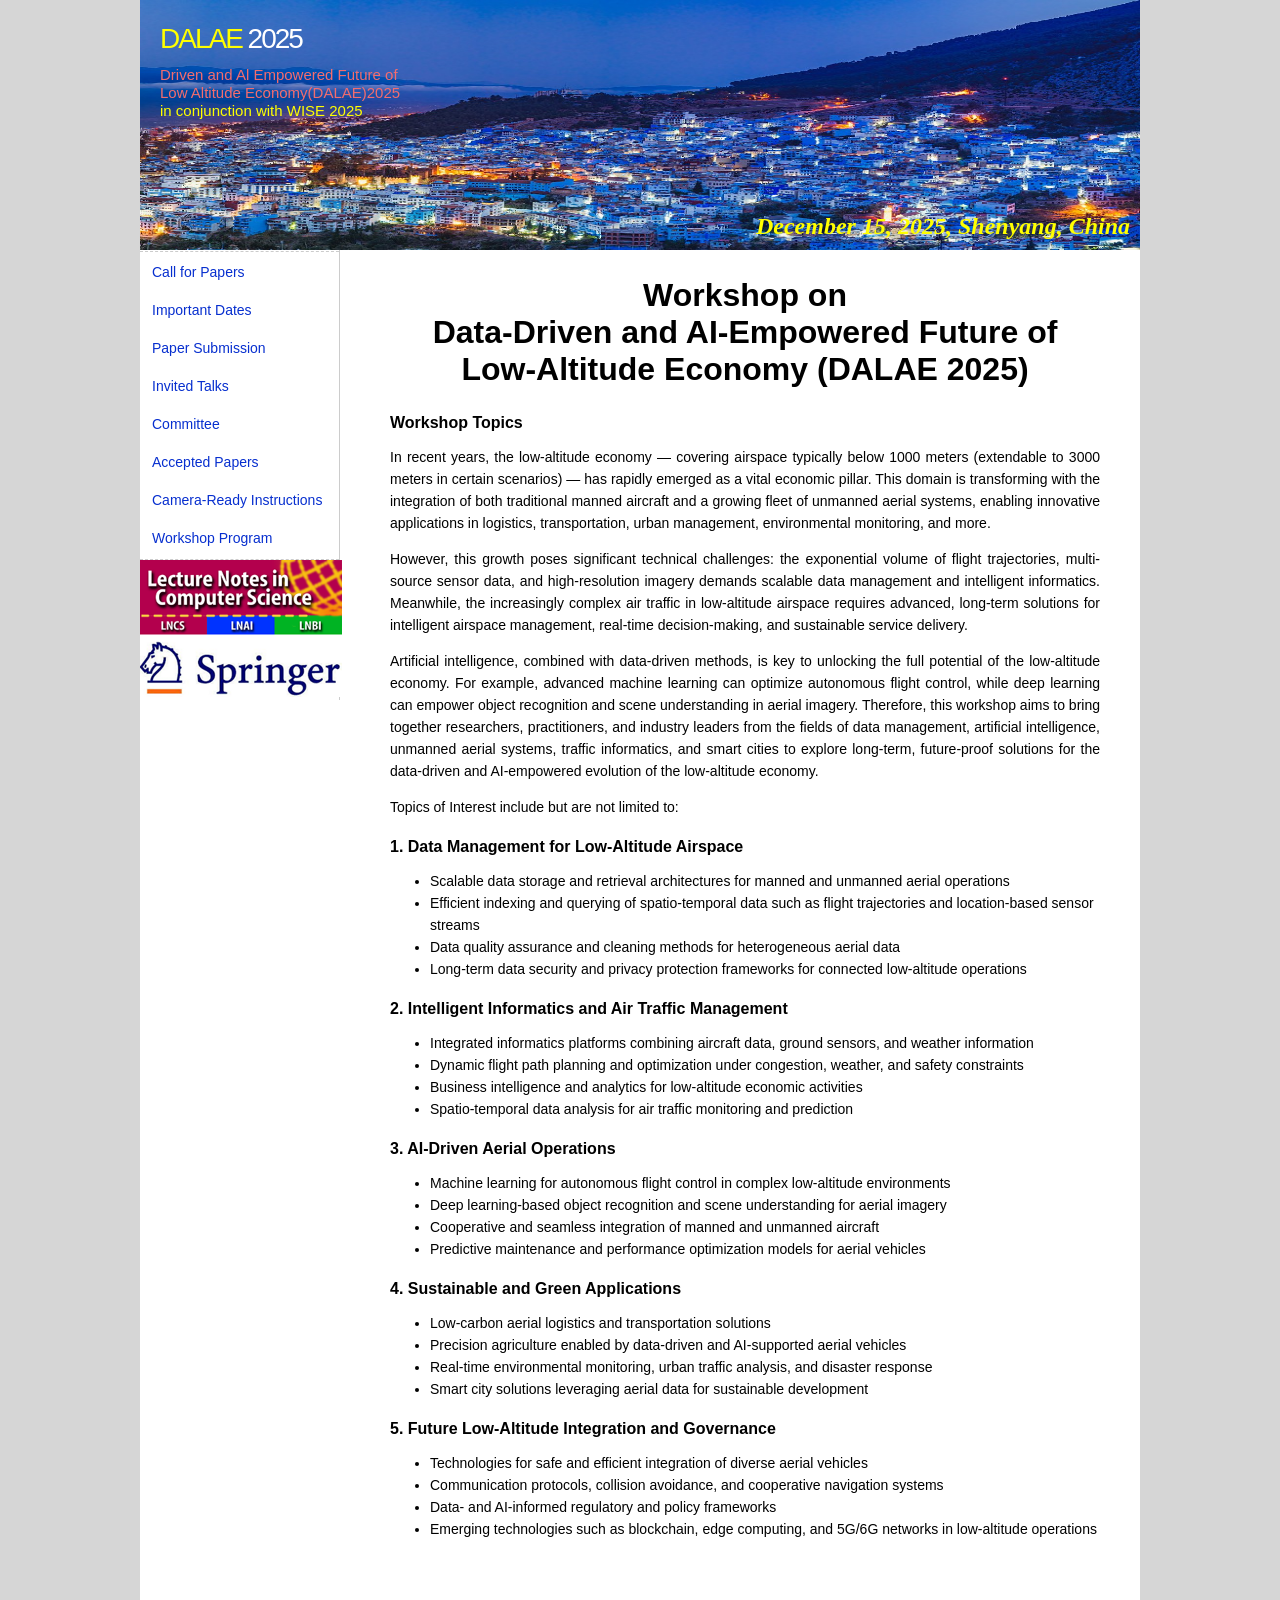
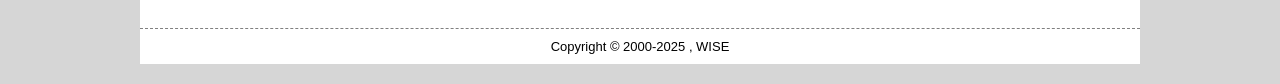
==== index.html @ a45ecdf9 "Update index.html" ====
<!DOCTYPE html>
<html>

<head>
<!--	<base href="/kgma.github.io/">-->
	<meta charset="utf-8">
	<title>The 1th Workshop on Data - Driven and AI - Empowered Future of Low - Altitude Economy（DALAE 2025）</title>
	<link rel="stylesheet" type="text/css" href="css.css">
</head>

<body>
	<div id="container">
		<div id="header" style="background: url(head.jpg); background-size: 1000px 250px;position:relative;">
			<h1 style="margin-left:20px;">
				<div id="apple"><a style="font-size: 28px;" href="https://wisedalae.github.io/WISE2025">DALAE <span
							style="font-size: 28px;">2025</span></a></div>
				<small>Driven and Al Empowered Future of <br />Low Altitude Economy(DALAE)2025<br/>
					<div id="apple">
						<a href="https://wise2025.ficloud.org/">in conjunction with WISE 2025 </a>
					</div>
				</small>
			</h1>
			<div style="position:absolute; bottom:0; right:0;">
				<p
					style="color:#FFFF00;line-height: 0;font-size:24px;text-align: right; margin-right:10px;font-style:oblique;font-family:STLiti;font-weight: bold;">
					December 15, 2025, Shenyang, China</p>
			</div>
		</div>
		<div id="main">
			<div id="menu">
				<div class="line"></div>
				<div><a class="item" href="/WISE2025/">Call for Papers</a></div>
				<div><a class="item" href="/WISE2025//dates.html">Important Dates</a></div>
				<div><a class="item" href="/WISE2025//sub.html">Paper Submission</a></div>
				<div><a class="item" href="/WISE2025//tbd1.html">Invited Talks</a></div>
				<div><a class="item" href="/WISE2025//com.html">Committee</a></div>
				<div><a class="item" href="/WISE2025//tbd1.html">Accepted Papers</a></div>
				<div><a class="item" href="/WISE2025//tbd1.html">Camera-Ready Instructions</a></div>
				<div><a class="item" href="/WISE2025//tbd1.html">Workshop Program</a></div>
				<div class="line"></div>

				<div><img src="LNCS.png"></div>

			</div>
			<div id="content">
				<h2 style="font-size: 32px; font-weight: bold; text-align: center;">
					Workshop on<br>
					Data-Driven and AI-Empowered Future of<br>
					Low-Altitude Economy (DALAE 2025)
				</h2>
				<!--
			<div style="background:#87CEFA;padding:10px;">
			<p style="margin:0;">Considering the current situation of COVID-19 globally, the APWeb-WAIM 2021 Organizing Committee has finally decided that <span style="color:red"><b>APWeb-WAIM 2021 will be a fully virtual conference</b></span>. Authors/participants will be connected by <span style="color:red"><b>Tencent Meeting</b></span>. The updated conference dates are <span style="color:red"><b>23-25 August, 2021</b></span>.
				<br><br>
				<span style="color:red"><b>Free Registration Now Open.</b></span>
				<br></p></div>
			-->
				<div class="title">Workshop Topics</div>

				<p>In recent years, the low-altitude economy — 
					covering airspace typically below 1000 meters (extendable to 3000 meters in certain scenarios) — 
					has rapidly emerged as a vital economic pillar. 
					This domain is transforming with the integration of both traditional manned aircraft and a growing fleet of unmanned aerial systems, 
					enabling innovative applications in logistics, transportation, urban management, environmental monitoring, and more.

				<!-- <p><span style="display:block;color: blue">Accepted papers will be published in the Springer's proceedings (as post-proceedings). </span></p> -->


				<p>However, this growth poses significant technical challenges: the exponential volume of flight trajectories, multi-source sensor data, 
					and high-resolution imagery demands scalable data management and intelligent informatics. Meanwhile, 
					the increasingly complex air traffic in low-altitude airspace requires advanced, long-term solutions for intelligent airspace management, 
					real-time decision-making, and sustainable service delivery.</p>

				<p>Artificial intelligence, combined with data-driven methods, is key to unlocking the full potential of the low-altitude economy. 
					For example, advanced machine learning can optimize autonomous flight control, 
					while deep learning can empower object recognition and scene understanding in aerial imagery. 
					Therefore, this workshop aims to bring together researchers, practitioners, and industry leaders from the fields of data management, 
					artificial intelligence, unmanned aerial systems, traffic informatics, and smart cities to explore long-term, 
					future-proof solutions for the data-driven and AI-empowered evolution of the low-altitude economy.</p>

				<p>Topics of Interest include but are not limited to:</p>

				<div class="title">1. Data Management for Low-Altitude Airspace</div>

				<ul>
					<li>Scalable data storage and retrieval architectures for manned and unmanned aerial operations</li>
					<li>Efficient indexing and querying of spatio-temporal data such as flight trajectories and location-based sensor streams</li>
					<li>Data quality assurance and cleaning methods for heterogeneous aerial data</li>
					<li>Long-term data security and privacy protection frameworks for connected low-altitude operations</li>
				</ul>

				<div class="title">2. Intelligent Informatics and Air Traffic Management</div>

				<ul>

					<li>Integrated informatics platforms combining aircraft data, ground sensors, and weather information</li>
					<li>Dynamic flight path planning and optimization under congestion, weather, and safety constraints</li>
					<li>Business intelligence and analytics for low-altitude economic activities</li>
					<li>Spatio-temporal data analysis for air traffic monitoring and prediction</li>

				</ul>

				<div class="title">3. AI-Driven Aerial Operations</div>

				<ul>

					<li>Machine learning for autonomous flight control in complex low-altitude environments</li>
					<li>Deep learning-based object recognition and scene understanding for aerial imagery</li>
					<li>Cooperative and seamless integration of manned and unmanned aircraft</li>
					<li>Predictive maintenance and performance optimization models for aerial vehicles</li>

				</ul>

				<div class="title">4. Sustainable and Green Applications</div>

				<ul>

					<li>Low-carbon aerial logistics and transportation solutions</li>
					<li>Precision agriculture enabled by data-driven and AI-supported aerial vehicles</li>
					<li>Real-time environmental monitoring, urban traffic analysis, and disaster response</li>
					<li>Smart city solutions leveraging aerial data for sustainable development</li>

				</ul>

				<div class="title">5. Future Low-Altitude Integration and Governance</div>

				<ul>

					<li>Technologies for safe and efficient integration of diverse aerial vehicles</li>
					<li>Communication protocols, collision avoidance, and cooperative navigation systems</li>
					<li>Data- and AI-informed regulatory and policy frameworks</li>
					<li>Emerging technologies such as blockchain, edge computing, and 5G/6G networks in low-altitude operations</li>

				</ul>

				<br>



				<br><br><br>
			</div>
			<div class="clear"></div>
		</div>
		<div id="footer">

			<div id="apple">
				<a href="https://wise2025.ficloud.org/">
					<div style="text-align: center; font-size: small; color: #000000;">
						Copyright &copy; 2000-2025 , WISE
					</div>
				</a>
			</div>
		</div>
	</div>

</body>

</html>
---- css.css ----
@charset "utf-8";

a:link {color: #072FCF;}
a:visited {color: #072FCF;}
a:hover {color: #FFFF00;}
a:active {color: #FFFF00;}·
.left {float: left;}
.right {float: right;}
.clear {clear: both;}
.title {font-size: 16px; font-weight: bold; margin: 20px 0 10px 0;}
.disabled {color: gray;}
h1 { margin:0; padding:5px 0; width:440px; color:#f36d6e; font:normal 46px/1.2em Arial, Helvetica, sans-serif; letter-spacing:-2px;}
h1 span { color:#fff;}
h1 small { text-align:left; float:right; width:440px;  color:#f36d6e; display:block; padding:0 0 0 10px; font:normal 15px/1.2em Arial, Helvetica, sans-serif; letter-spacing:normal;}
body {background-color: #D6D6D6; padding: 0; margin: 0; font-family: "Arial", "Helvetica", "sans-serif"; color: #000000; font-size: 14px;}
#apple a:link { color: #FFFF00; text-decoration:none;}
#apple a:visited { color: #FFFF00; text-decoration:none;}
#apple a:hover { color:#DC143C; text-decoration:none;}
#apple a:active { color:#DC143C; text-decoration:none;}
#container {width: 1000px; height: auto; margin: 0 auto 20px auto; padding: 0; background-color: #FFFFFF;}
#header {height: 250px; width: 1000px;}
#main {height: auto; width: 1000px;}
#menu {float: left; width: 199px; margin: 0; padding: 0; border-right: 1px solid #CCCCCC;}
#menu .item {display: block; margin: 2px; padding: 10px;}
#menu a {text-decoration: none;}
#menu a:link {color: #072FCF;}
#menu a:visited {color: #072FCF;}
#menu a:hover {color: #FFFF00; background-color: #072FCF;}
#menu a:active {color: #FFFF00; background-color: #072FCF;}
#menu .line {margin-top: 3px 0; padding: 0; height: 1px; line-height: 0; border: 0; border-bottom: 1px dashed #CCCCCC; color: #CCCCCC; width: 199px;}
#content {float: left; width:710px; padding-left: 50px; height: auto;}
#content p {line-height: 22px; text-align: justify;}
#content li {line-height: 22px;}
#content .oline {
    border-bottom: 1px solid #d2d0d0;
    padding-bottom: 30px;
    width: 100%;
    margin-bottom: 30px;
    display: block;

}
#content .highlight2{
     background: #84ef84;
    font-size: 1.2em;
    font-weight: 200;
    /*color: red;*/
}
#footer {width: 1000px; margin: 10px 0 10px 0; padding: 10px 0 10px 0; border-top: 1px dashed gray;}
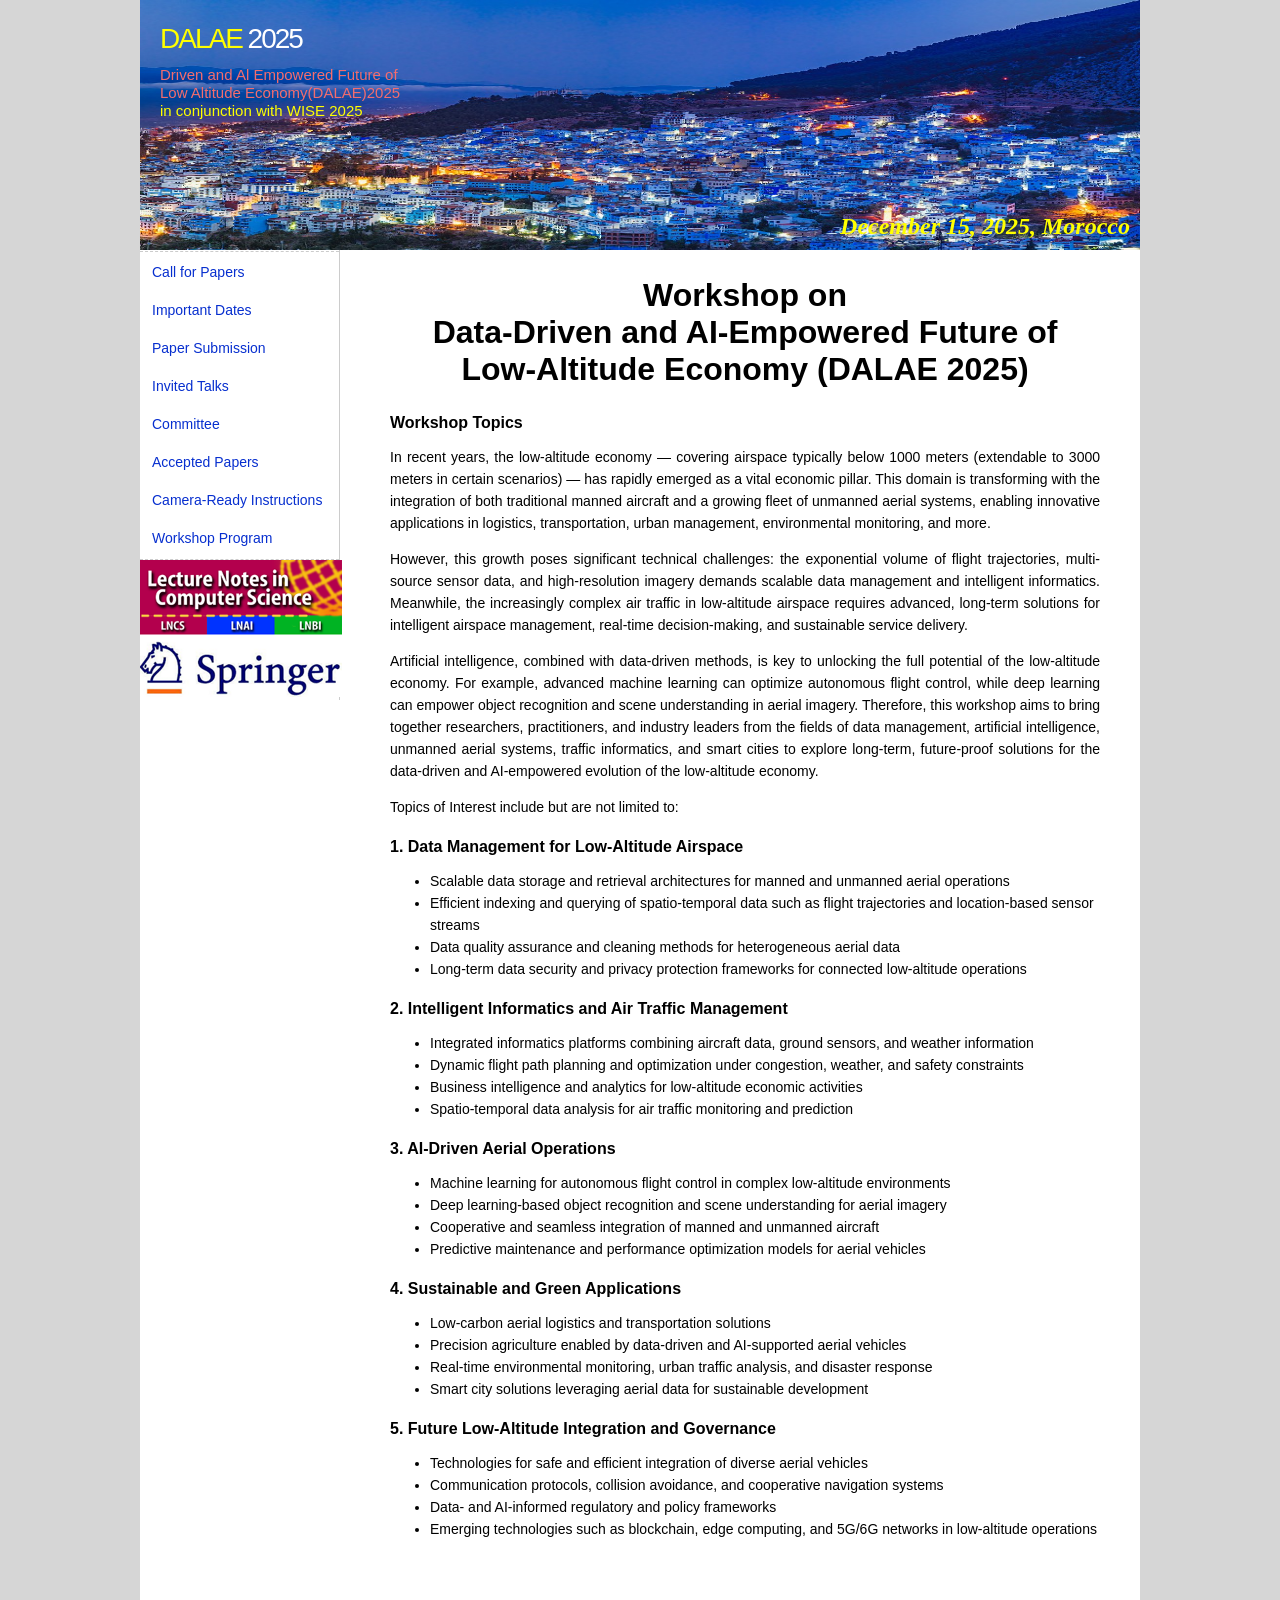
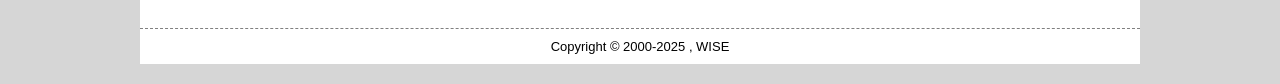
==== commit b873403e: "Update index.html" ====
--- a/index.html
+++ b/index.html
@@ -23,7 +23,7 @@
 			<div style="position:absolute; bottom:0; right:0;">
 				<p
 					style="color:#FFFF00;line-height: 0;font-size:24px;text-align: right; margin-right:10px;font-style:oblique;font-family:STLiti;font-weight: bold;">
-					December 15, 2025, Shenyang, China</p>
+					December 15, 2025, Morocco</p>
 			</div>
 		</div>
 		<div id="main">
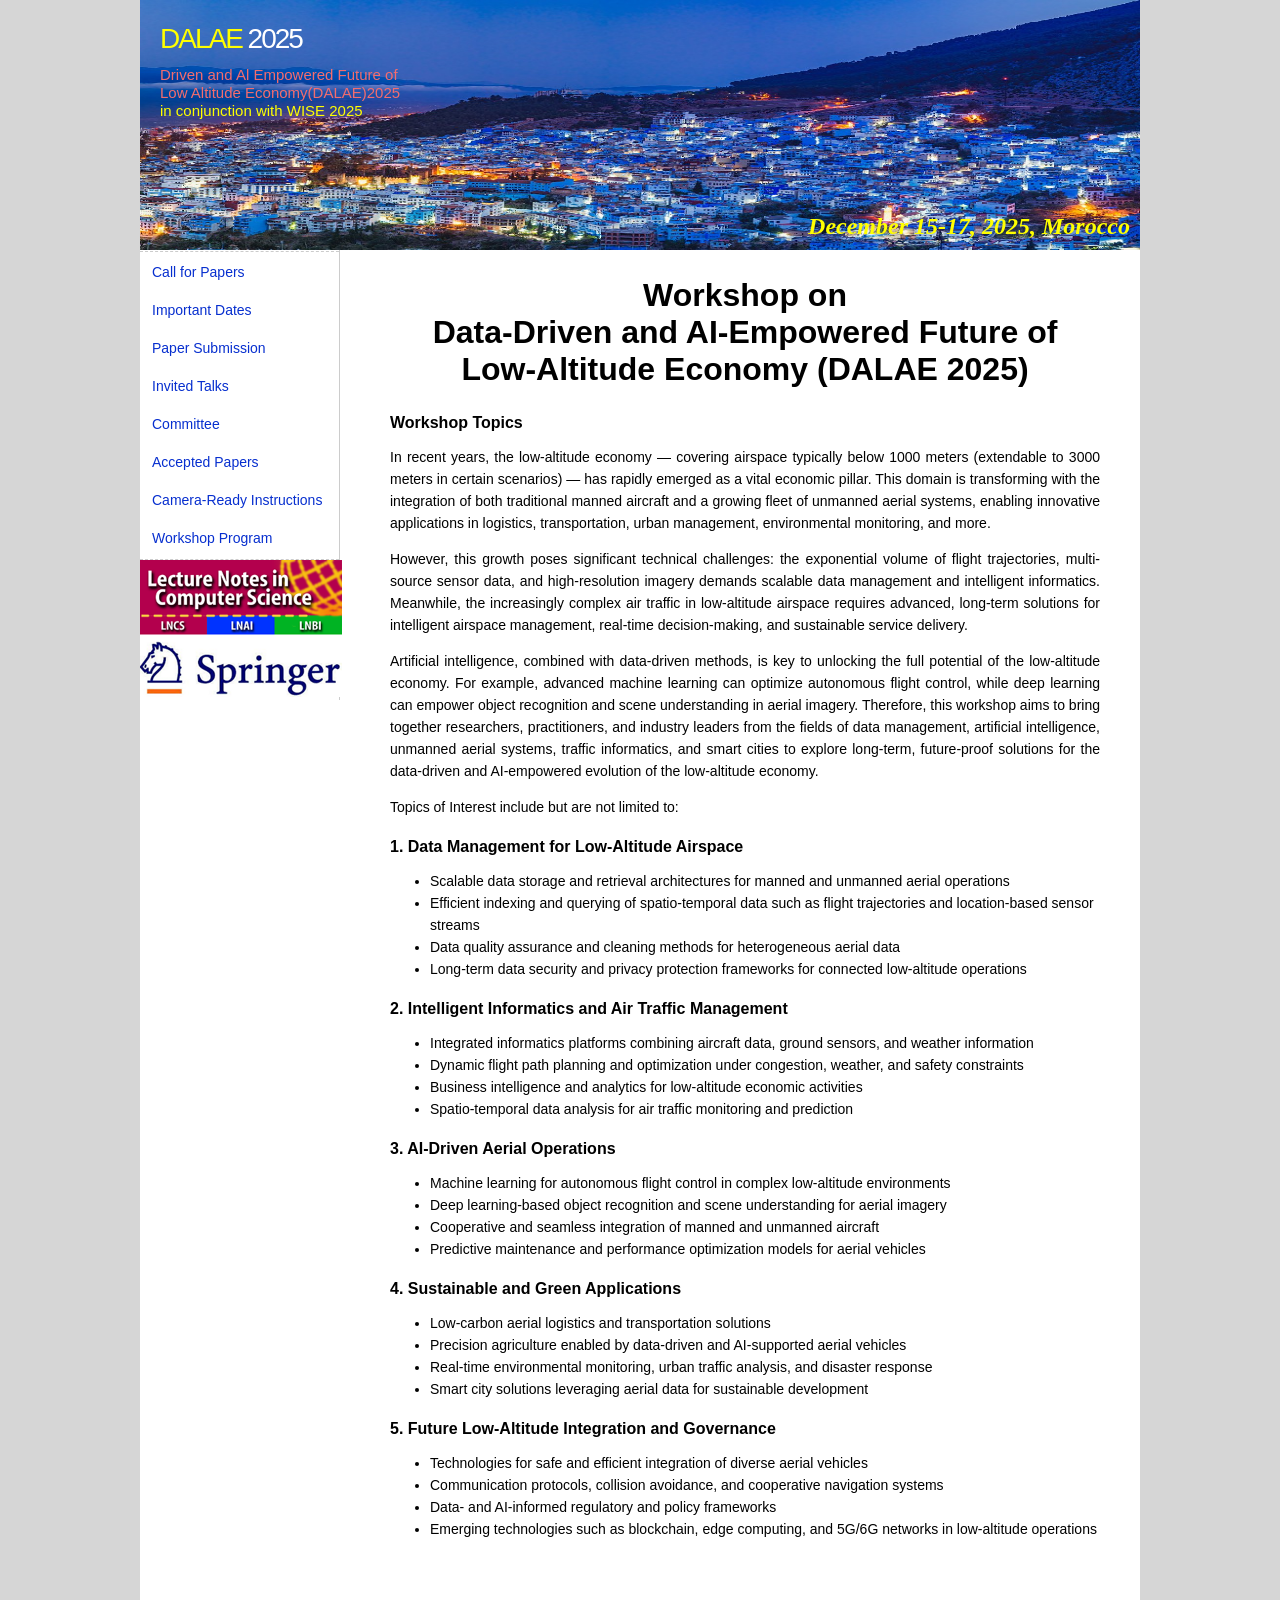
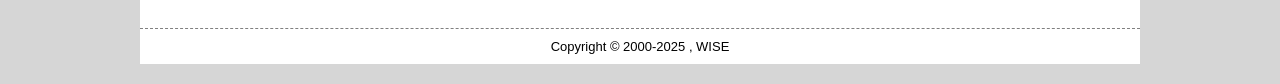
==== commit ff7f463b: "Update index.html" ====
--- a/index.html
+++ b/index.html
@@ -23,20 +23,20 @@
 			<div style="position:absolute; bottom:0; right:0;">
 				<p
 					style="color:#FFFF00;line-height: 0;font-size:24px;text-align: right; margin-right:10px;font-style:oblique;font-family:STLiti;font-weight: bold;">
-					December 15, 2025, Morocco</p>
+					December 15-17, 2025, Morocco</p>
 			</div>
 		</div>
 		<div id="main">
 			<div id="menu">
 				<div class="line"></div>
-				<div><a class="item" href="/WISE2025/">Call for Papers</a></div>
-				<div><a class="item" href="/WISE2025//dates.html">Important Dates</a></div>
-				<div><a class="item" href="/WISE2025//sub.html">Paper Submission</a></div>
-				<div><a class="item" href="/WISE2025//tbd1.html">Invited Talks</a></div>
-				<div><a class="item" href="/WISE2025//com.html">Committee</a></div>
-				<div><a class="item" href="/WISE2025//tbd1.html">Accepted Papers</a></div>
-				<div><a class="item" href="/WISE2025//tbd1.html">Camera-Ready Instructions</a></div>
-				<div><a class="item" href="/WISE2025//tbd1.html">Workshop Program</a></div>
+				<div><a class="item" href="/dalae2025/">Call for Papers</a></div>
+				<div><a class="item" href="/dalae2025//dates.html">Important Dates</a></div>
+				<div><a class="item" href="/dalae2025//sub.html">Paper Submission</a></div>
+				<div><a class="item" href="/dalae2025//tbd1.html">Invited Talks</a></div>
+				<div><a class="item" href="/dalae2025//com.html">Committee</a></div>
+				<div><a class="item" href="/dalae2025//tbd1.html">Accepted Papers</a></div>
+				<div><a class="item" href="/dalae2025//tbd1.html">Camera-Ready Instructions</a></div>
+				<div><a class="item" href="/dalae2025//tbd1.html">Workshop Program</a></div>
 				<div class="line"></div>
 
 				<div><img src="LNCS.png"></div>
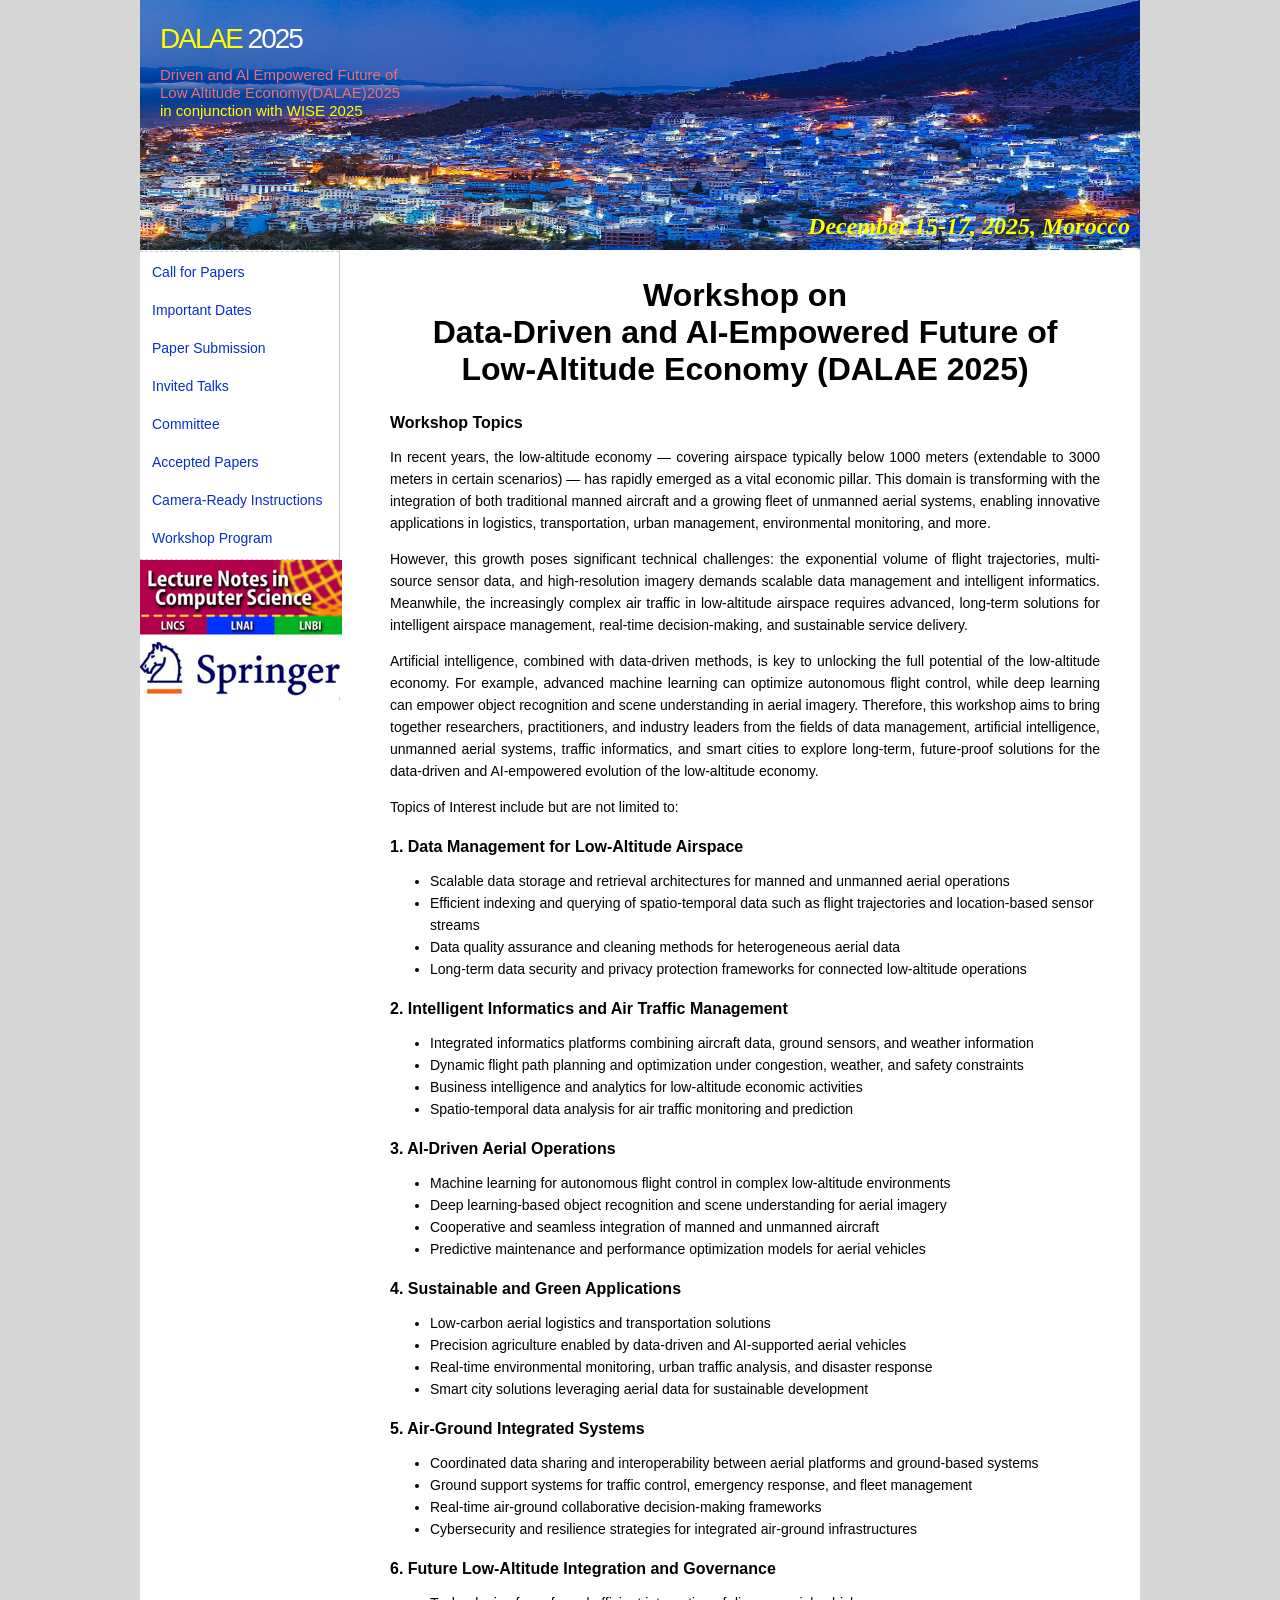
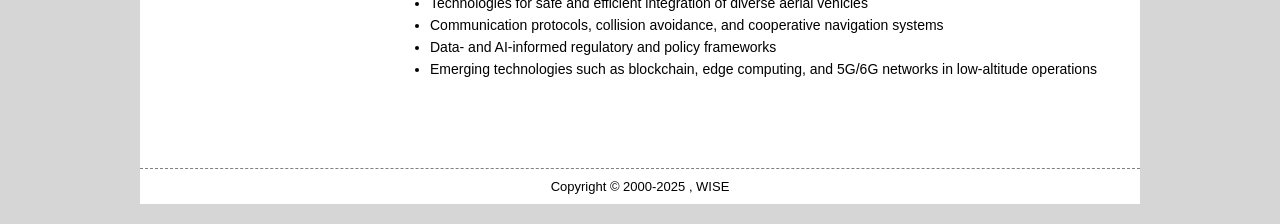
==== commit 6be2557b: "Update index.html" ====
--- a/index.html
+++ b/index.html
@@ -122,7 +122,18 @@
 
 				</ul>
 
-				<div class="title">5. Future Low-Altitude Integration and Governance</div>
+				<div class="title">5. Air-Ground Integrated Systems</div>
+
+				<ul>
+					
+   					<li>Coordinated data sharing and interoperability between aerial platforms and ground-based systems</li>
+   					<li>Ground support systems for traffic control, emergency response, and fleet management</li>
+					<li>Real-time air-ground collaborative decision-making frameworks</li>
+    					<li>Cybersecurity and resilience strategies for integrated air-ground infrastructures</li>
+					
+				</ul>
+
+				<div class="title">6. Future Low-Altitude Integration and Governance</div>
 
 				<ul>
 
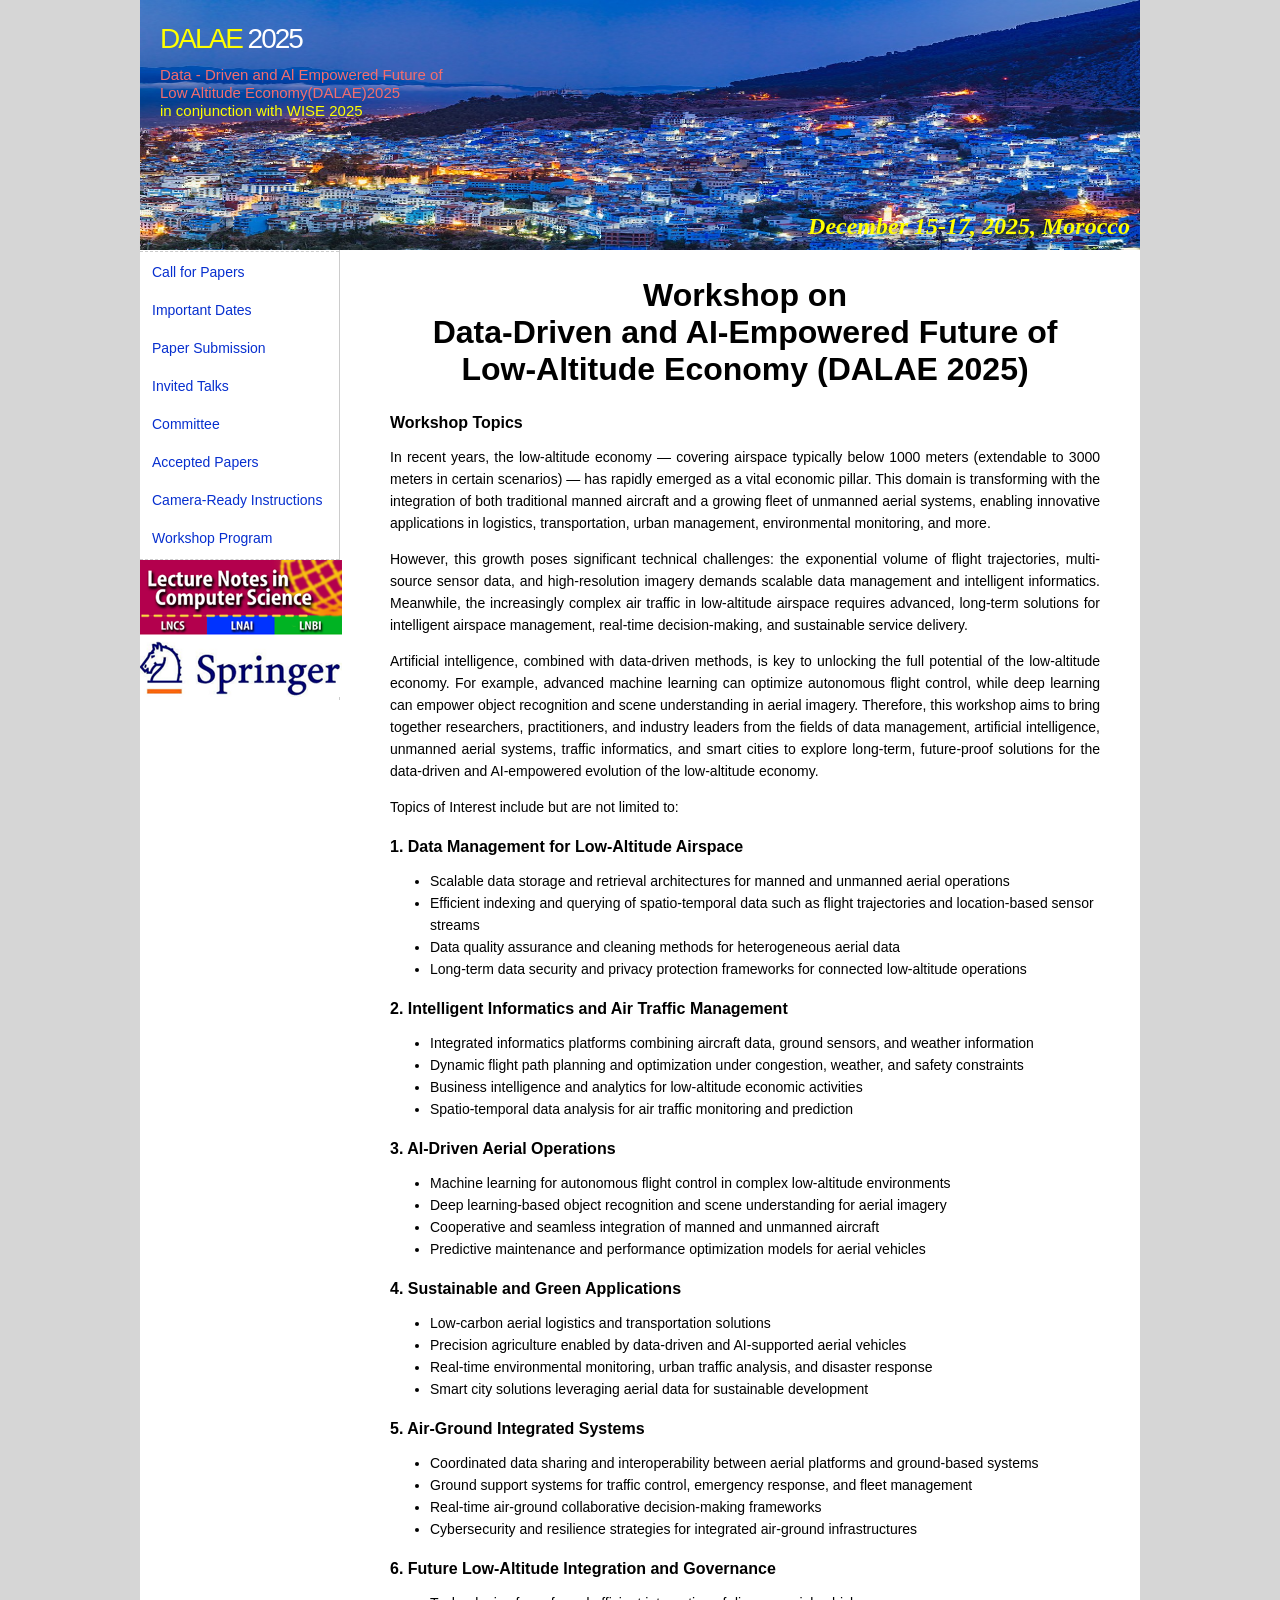
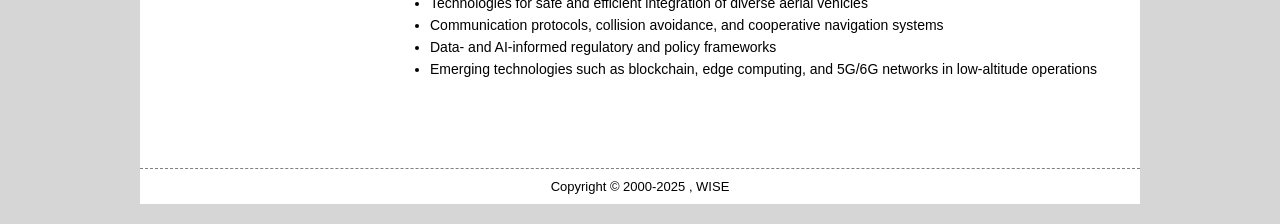
==== commit 62472faa: "Update index.html" ====
--- a/index.html
+++ b/index.html
@@ -14,7 +14,7 @@
 			<h1 style="margin-left:20px;">
 				<div id="apple"><a style="font-size: 28px;" href="https://wisedalae.github.io/WISE2025">DALAE <span
 							style="font-size: 28px;">2025</span></a></div>
-				<small>Driven and Al Empowered Future of <br />Low Altitude Economy(DALAE)2025<br/>
+				<small>Data - Driven and Al Empowered Future of <br />Low Altitude Economy(DALAE)2025<br/>
 					<div id="apple">
 						<a href="https://wise2025.ficloud.org/">in conjunction with WISE 2025 </a>
 					</div>
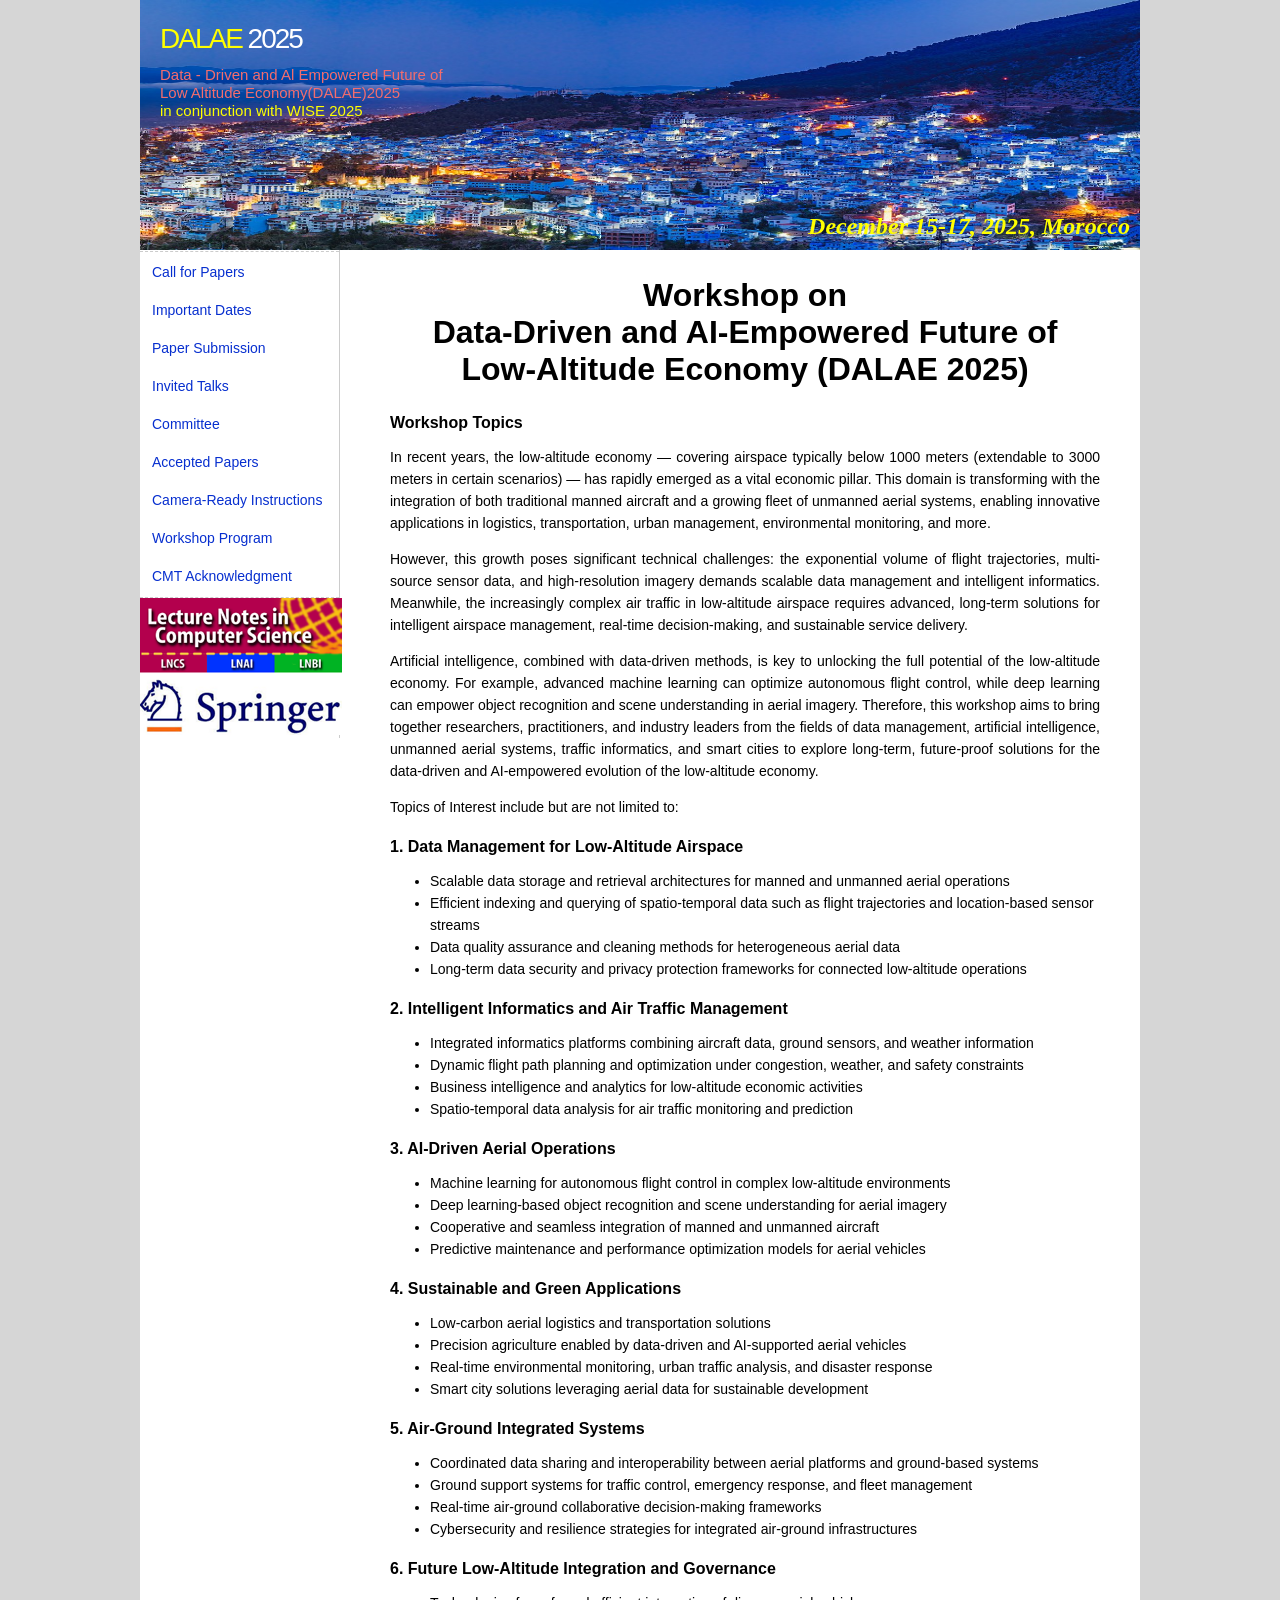
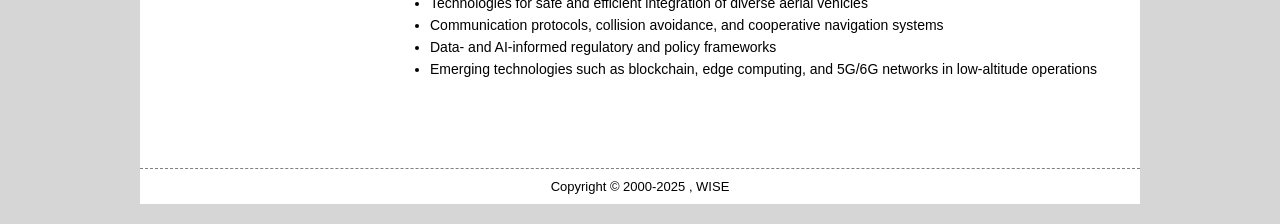
==== commit 22143db9: "Update index.html" ====
--- a/index.html
+++ b/index.html
@@ -37,6 +37,7 @@
 				<div><a class="item" href="/dalae2025//tbd1.html">Accepted Papers</a></div>
 				<div><a class="item" href="/dalae2025//tbd1.html">Camera-Ready Instructions</a></div>
 				<div><a class="item" href="/dalae2025//tbd1.html">Workshop Program</a></div>
+				<div><a class="item" href="/dalae2025//tbd1.html">CMT Acknowledgment</a></div>
 				<div class="line"></div>
 
 				<div><img src="LNCS.png"></div>
